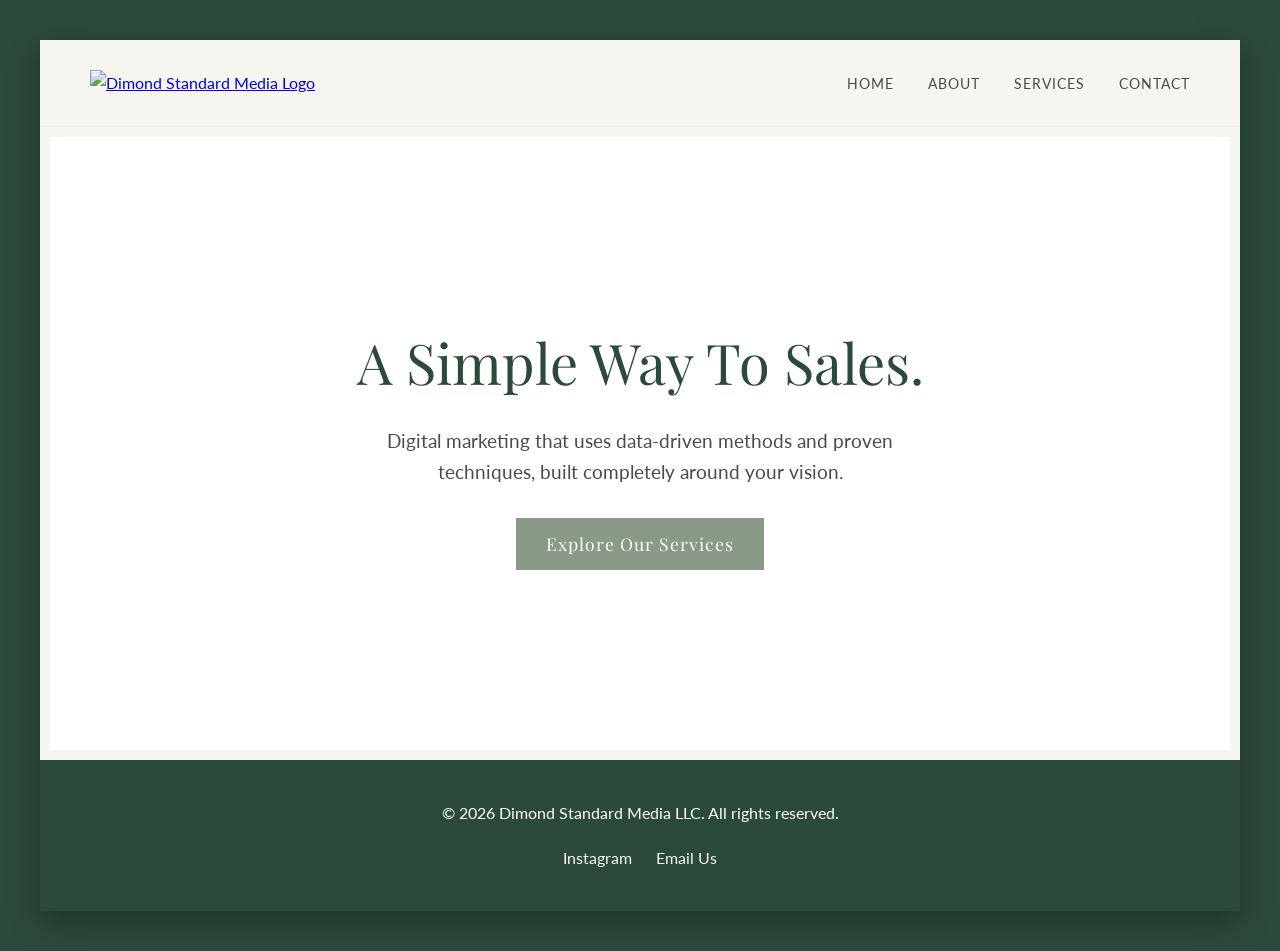
==== index.html @ d9544e7e "Update landing page index.html" ====
<!DOCTYPE html>
<html lang="en">
<head>
    <meta charset="UTF-8">
    <meta name="viewport" content="width=device-width, initial-scale=1.0">
    <title>Home | Dimond Standard Media</title>
    <link rel="stylesheet" href="style.css">
</head>
<body>

<div class="site-wrapper">
    <header>
        <a href="index.html">
            <img src="dsMedia logo with LLc.png" alt="Dimond Standard Media Logo" class="logo-img">
        </a>
        <nav>
            <a href="index.html">Home</a>
            <a href="about.html">About</a>
            <a href="services.html">Services</a>
            <a href="contact.html">Contact</a>
        </nav>
    </header>

    <section class="hero">
        <div class="container">
            <h1>A Simple Way To Sales.</h1>
            <p>Digital marketing that uses data-driven methods and proven techniques, built completely around your vision.</p>
            <a href="services.html" class="btn">Explore Our Services</a>
        </div>
    </section>

    <footer>
        <p>&copy; 2026 Dimond Standard Media LLC. All rights reserved.</p>
        <div class="mt-2">
            <a href="https://www.instagram.com/d.smedia_/" target="_blank">Instagram</a>
            <a href="mailto:levi@dsmedia.app">Email Us</a>
        </div>
    </footer>
</div>

</body>
</html>
---- style.css ----
@import url('https://fonts.googleapis.com/css2?family=Playfair+Display:ital,wght@0,400;0,600;1,400&family=Lato:wght@300;400;700&display=swap');

/* Color Palette based on your request */
:root {
    --forest-green: #2C4A3B;
    --sage-green: #8A9A86;
    --light-tan: #F7F5F0;
    --dark-gray: #4A4A4A;
    --light-gray: #E5E7EB;
    --black: #1A1A1A;
    --white: #FFFFFF;
}

* {
    margin: 0;
    padding: 0;
    box-sizing: border-box;
}

body {
    font-family: 'Lato', sans-serif;
    color: var(--dark-gray);
    /* This creates the dark outer background like your inspiration image */
    background-color: var(--forest-green); 
    /* To use an actual leaf image later, you would add: background-image: url('leaves.jpg'); background-size: cover; */
    padding: 40px 20px;
    line-height: 1.6;
}

/* The Main Website "Paper" */
.site-wrapper {
    max-width: 1200px;
    margin: 0 auto;
    background-color: var(--light-tan);
    box-shadow: 0 10px 30px rgba(0,0,0,0.3);
    overflow: hidden;
}

h1, h2, h3, h4 {
    font-family: 'Playfair Display', serif;
    color: var(--black);
    font-weight: 400;
}

/* Header & Navigation */
header {
    background-color: var(--light-tan);
    padding: 30px 50px;
    display: flex;
    justify-content: space-between;
    align-items: center;
    border-bottom: 1px solid var(--light-gray);
}

.logo-img {
    height: 80px; /* Adjust based on your logo's scale */
    width: auto;
}

nav a {
    text-decoration: none;
    color: var(--dark-gray);
    margin-left: 30px;
    font-size: 0.9rem;
    letter-spacing: 1px;
    text-transform: uppercase;
    transition: color 0.3s;
}

nav a:hover {
    color: var(--sage-green);
}

/* General Layout */
.container {
    padding: 80px 50px;
    max-width: 1000px;
    margin: 0 auto;
}

.text-center { text-align: center; }
.mt-2 { margin-top: 20px; }
.mb-2 { margin-bottom: 20px; }

/* Buttons */
.btn {
    display: inline-block;
    background-color: var(--sage-green);
    color: var(--white);
    padding: 12px 30px;
    text-decoration: none;
    font-family: 'Playfair Display', serif;
    font-size: 1.1rem;
    letter-spacing: 1px;
    transition: background 0.3s;
    border: none;
    cursor: pointer;
}

.btn:hover {
    background-color: var(--forest-green);
}

/* Hero Section */
.hero {
    text-align: center;
    padding: 100px 20px;
    background-color: var(--white);
    border: 10px solid var(--light-tan);
}

.hero h1 {
    font-size: 3.5rem;
    color: var(--forest-green);
    margin-bottom: 20px;
}

.hero p {
    font-size: 1.2rem;
    max-width: 600px;
    margin: 0 auto 30px auto;
}

/* Two Column Split */
.split {
    display: flex;
    gap: 50px;
    align-items: center;
}

.split > div {
    flex: 1;
}

/* Feature Boxes */
.feature-box {
    background-color: var(--white);
    padding: 40px;
    border-top: 4px solid var(--sage-green);
    margin-bottom: 30px;
}

/* Footer */
footer {
    background-color: var(--forest-green);
    color: var(--white);
    text-align: center;
    padding: 40px 20px;
}

footer a {
    color: var(--light-tan);
    text-decoration: none;
    margin: 0 10px;
}

/* Mobile Adjustments */
@media (max-width: 768px) {
    header { flex-direction: column; gap: 20px; text-align: center; }
    nav a { margin: 0 10px; display: inline-block; margin-top: 10px; }
    .split { flex-direction: column; }
    body { padding: 0; }
}
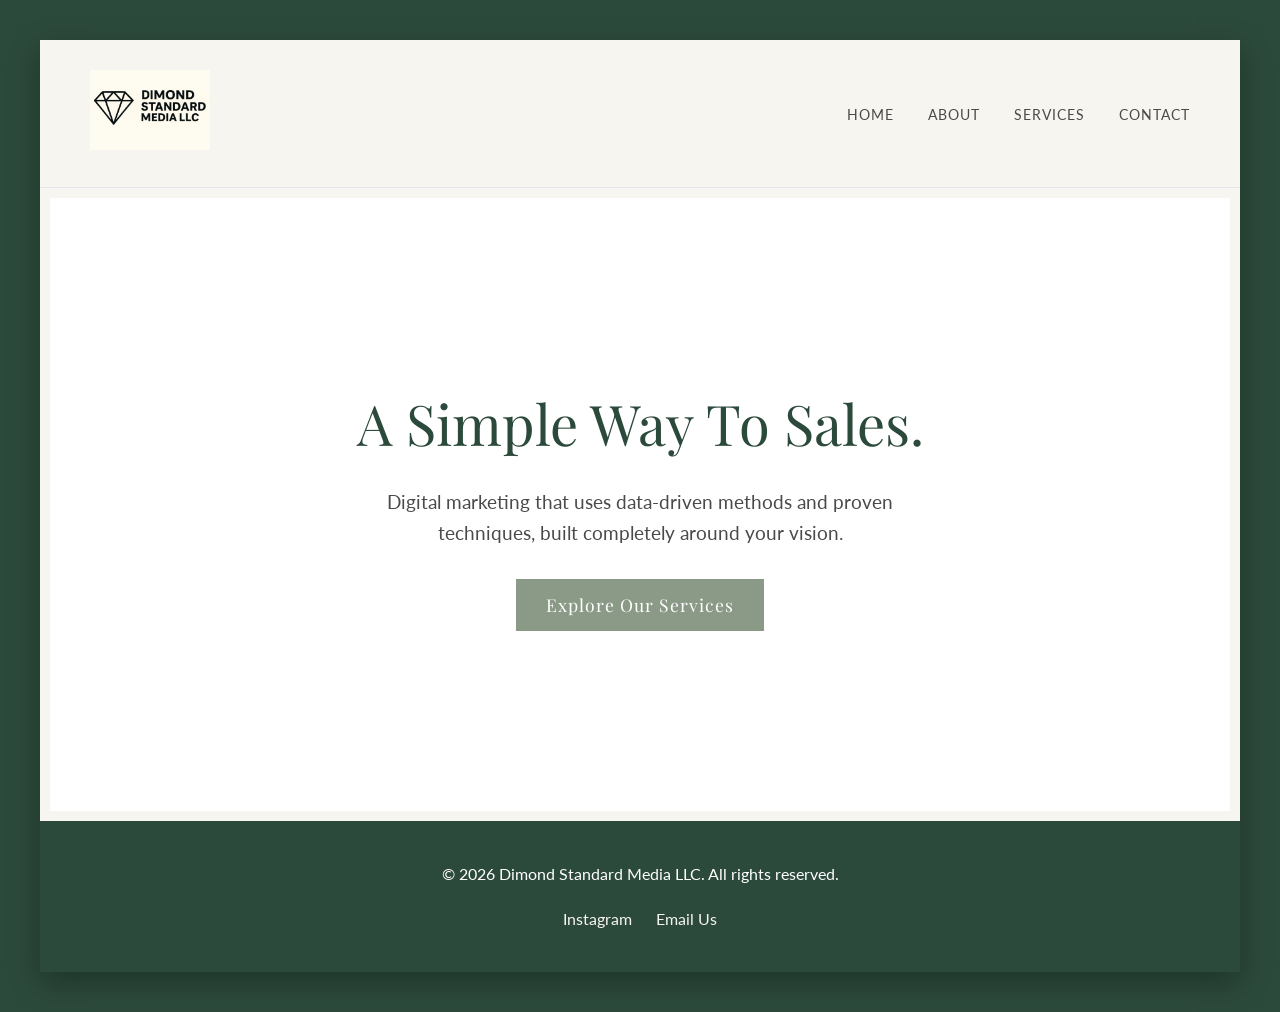
==== commit 3ef5b0b5: "Update index.html favicon" ====
--- a/index.html
+++ b/index.html
@@ -5,6 +5,7 @@
     <meta name="viewport" content="width=device-width, initial-scale=1.0">
     <title>Home | Dimond Standard Media</title>
     <link rel="stylesheet" href="style.css">
+    <link rel="icon" type="image/png" href="favicon.png">
 </head>
 <body>
 
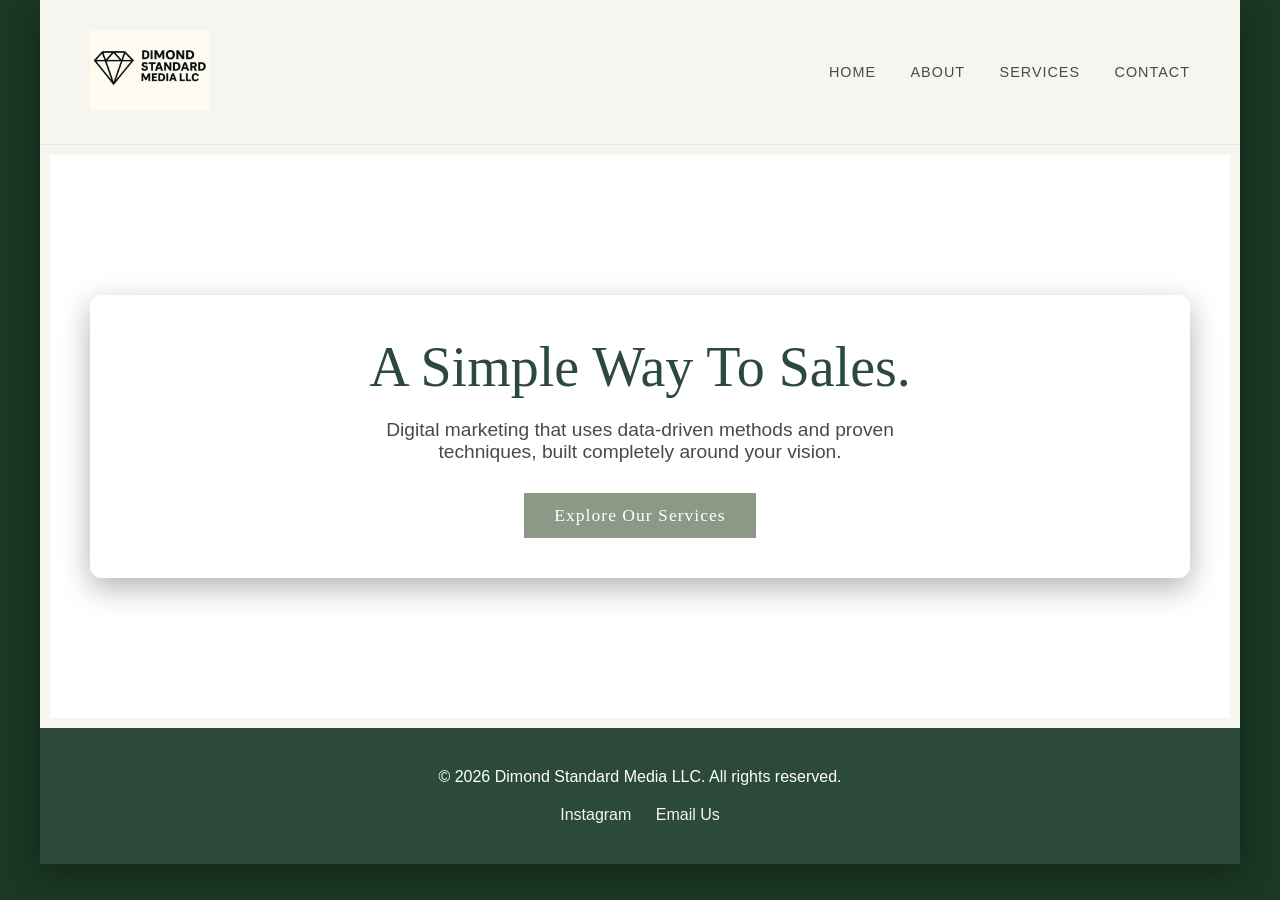
==== commit 59d99ddb: "Update index.html" ====
--- a/index.html
+++ b/index.html
@@ -6,6 +6,9 @@
     <title>Home | Dimond Standard Media</title>
     <link rel="stylesheet" href="style.css">
     <link rel="icon" type="image/png" href="favicon.png">
+    <title>Dimond Standard Media | Social Media Management Utah & Emery County</title>
+<meta name="description" content="Professional social media management and marketing for local businesses in Emery County and across Utah. Boost your presence with Dimond Standard Media.">
+<meta name="keywords" content="Marketing Emery County, Social Media Management Utah, Huntington Utah Marketing, Dimond Standard Media, Small Business Growth Utah">
 </head>
 <body>
 
--- a/style.css
+++ b/style.css
@@ -1,3 +1,29 @@
+/* This creates a fixed layer for the background that mobile phones can handle */
+body::before {
+    content: "";
+    position: fixed;
+    top: 0;
+    left: 0;
+    width: 100%;
+    height: 100%;
+    z-index: -1; /* This pushes the image behind your text */
+    
+    /* Using your working direct link */
+    background-image: linear-gradient(rgba(0, 0, 0, 0.4), rgba(0, 0, 0, 0.4)), url('https://images.unsplash.com/photo-1542273917363-3b1817f69a2d?q=80&w=2074&auto=format&fit=crop');
+    
+    background-size: cover;
+    background-position: center;
+    -webkit-background-size: cover; /* Fix for older Safari */
+}
+
+/* Keep your body clean so it scrolls naturally */
+body {
+    font-family: 'Open Sans', sans-serif;
+    margin: 0;
+    padding: 0;
+    color: var(--dark-gray);
+    background-color: #2c5e3b; /* A fallback green if things load slow */
+}
 @import url('https://fonts.googleapis.com/css2?family=Playfair+Display:ital,wght@0,400;0,600;1,400&family=Lato:wght@300;400;700&display=swap');
 
 /* Color Palette based on your request */
@@ -18,13 +44,11 @@
 }
 
 body {
-    font-family: 'Lato', sans-serif;
+    font-family: 'Open Sans', sans-serif;
+    margin: 0;
+    padding: 0;
     color: var(--dark-gray);
-    /* This creates the dark outer background like your inspiration image */
-    background-color: var(--forest-green); 
-    /* To use an actual leaf image later, you would add: background-image: url('leaves.jpg'); background-size: cover; */
-    padding: 40px 20px;
-    line-height: 1.6;
+    /* This is the new background code! */
 }
 
 /* The Main Website "Paper" */
@@ -73,9 +97,12 @@
 
 /* General Layout */
 .container {
-    padding: 80px 50px;
-    max-width: 1000px;
-    margin: 0 auto;
+    max-width: 1100px; /* This brings the edges in so the leaves show on the sides */
+    margin: 40px auto; /* This adds space at the top and bottom and centers it */
+    padding: 40px;
+    background-color: rgba(255, 255, 255, 0.95); /* 95% solid white, 5% see-through for a cool effect */
+    border-radius: 12px; /* Smooth, rounded corners */
+    box-shadow: 0 10px 30px rgba(0, 0, 0, 0.3); /* Adds a shadow so it looks like it's floating over the leaves */
 }
 
 .text-center { text-align: center; }
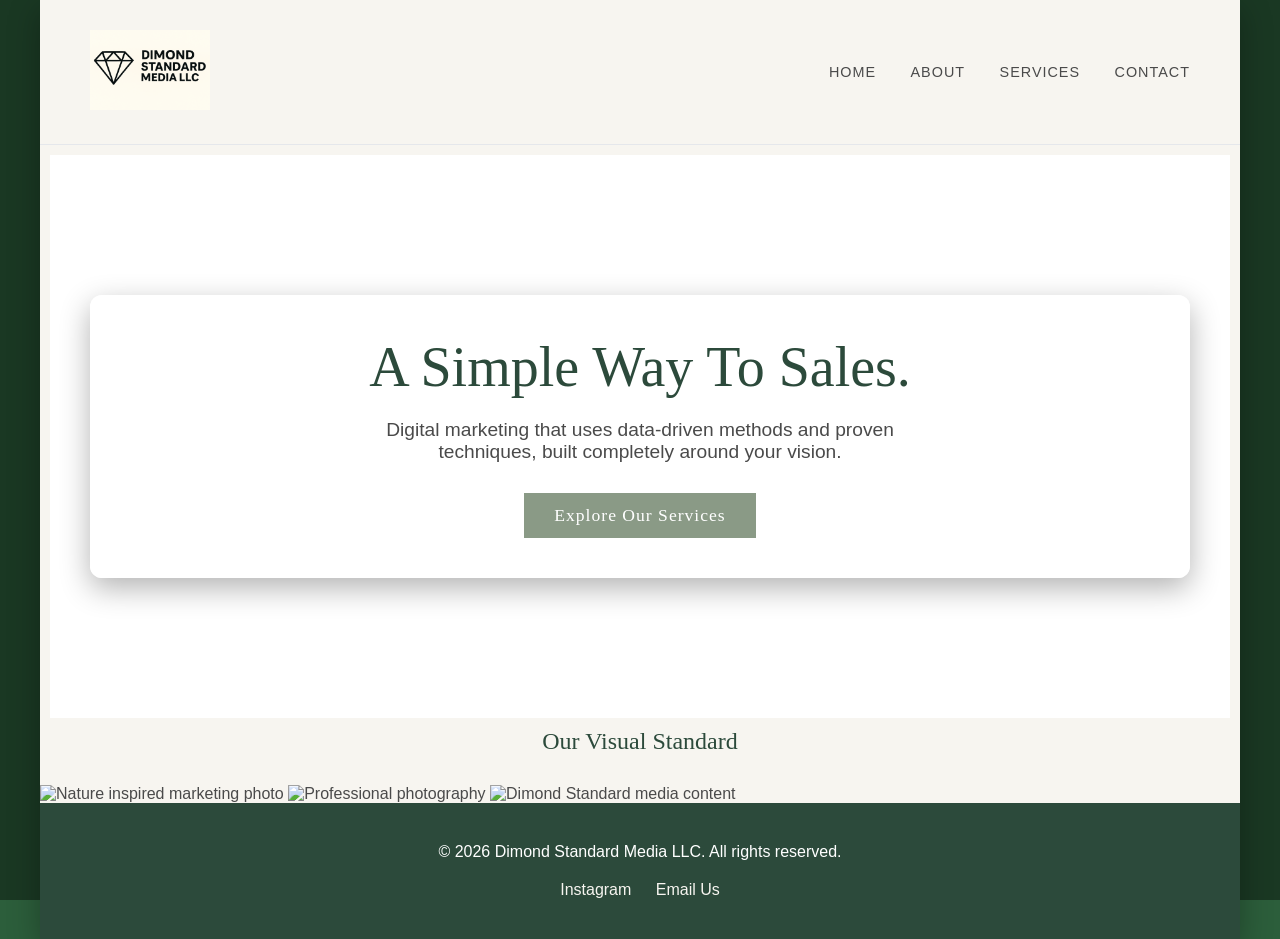
==== commit b32f58a8: "Update index.html photos for site" ====
--- a/index.html
+++ b/index.html
@@ -32,7 +32,17 @@
             <a href="services.html" class="btn">Explore Our Services</a>
         </div>
     </section>
-
+<!-- ZEN PHOTO GALLERY -->
+    <section class="zen-container">
+        <h2 style="text-align: center; color: var(--forest-green, #2c5e3b); margin-bottom: 30px;">Our Visual Standard</h2>
+    
+        <div class="photo-grid">
+        <!-- Replace work1.jpg with your actual file names -->
+            <img src="work1.jpg" alt="Nature inspired marketing photo" class="zen-photo">
+            <img src="work2.jpg" alt="Professional photography" class="zen-photo">
+            <img src="work3.jpg" alt="Dimond Standard media content" class="zen-photo">
+        </div>
+    </section>
     <footer>
         <p>&copy; 2026 Dimond Standard Media LLC. All rights reserved.</p>
         <div class="mt-2">
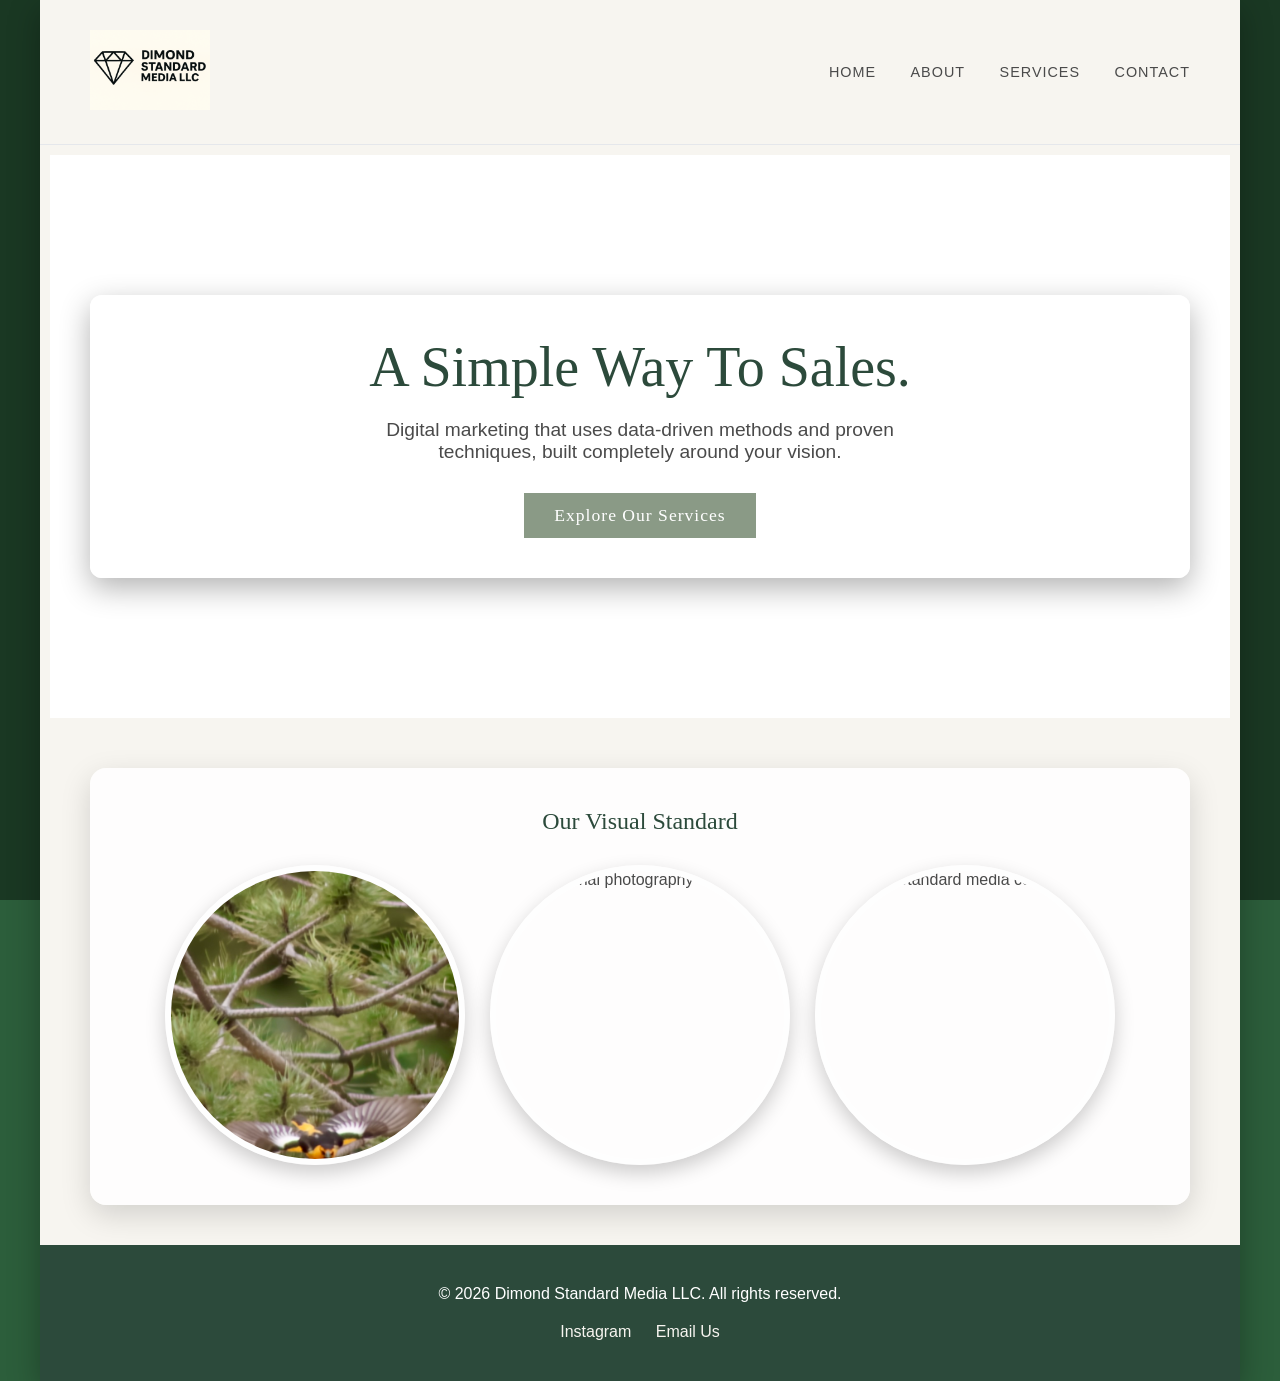
==== commit 4c5c2d8f: "Update index.html" ====
--- a/index.html
+++ b/index.html
@@ -38,9 +38,9 @@
     
         <div class="photo-grid">
         <!-- Replace work1.jpg with your actual file names -->
-            <img src="work1.jpg" alt="Nature inspired marketing photo" class="zen-photo">
-            <img src="work2.jpg" alt="Professional photography" class="zen-photo">
-            <img src="work3.jpg" alt="Dimond Standard media content" class="zen-photo">
+            <img src="work1.jpeg" alt="Nature inspired marketing photo" class="zen-photo">
+            <img src="work2.jpeg" alt="Professional photography" class="zen-photo">
+            <img src="work3.jpeg" alt="Dimond Standard media content" class="zen-photo">
         </div>
     </section>
     <footer>
--- a/style.css
+++ b/style.css
@@ -188,3 +188,39 @@
     .split { flex-direction: column; }
     body { padding: 0; }
 }
+/* --- ZEN GALLERY STYLES --- */
+
+/* The Glass Frame for the Gallery */
+.zen-container {
+    max-width: 1100px;
+    margin: 40px auto;
+    padding: 40px;
+    background-color: rgba(255, 255, 255, 0.85); /* Slightly more transparent than the main glass */
+    border-radius: 16px; /* Soft, rounded corners */
+    box-shadow: 0 10px 30px rgba(0, 0, 0, 0.15); /* Soft, floating shadow */
+}
+
+/* The Grid Layout */
+.photo-grid {
+    display: flex;
+    flex-wrap: wrap; /* Allows photos to stack on mobile */
+    gap: 25px; /* Creates "breathing room" between photos */
+    justify-content: center;
+}
+
+/* The Individual Photos */
+.zen-photo {
+    width: 300px;
+    height: 300px;
+    object-fit: cover; /* Crops photos into perfect squares without stretching them */
+    border-radius: 50%; /* This turns them into perfect circles! (Change to 12px if you prefer soft squares) */
+    border: 6px solid rgba(255, 255, 255, 0.6); /* A frosted glass border around the photo */
+    box-shadow: 0 8px 20px rgba(0,0,0,0.2);
+    transition: transform 0.4s ease, box-shadow 0.4s ease; /* Makes the hover effect perfectly smooth */
+}
+
+/* The Hover Effect (Like a stone floating up slightly when you mouse over it) */
+.zen-photo:hover {
+    transform: translateY(-10px); 
+    box-shadow: 0 15px 30px rgba(0,0,0,0.3);
+}
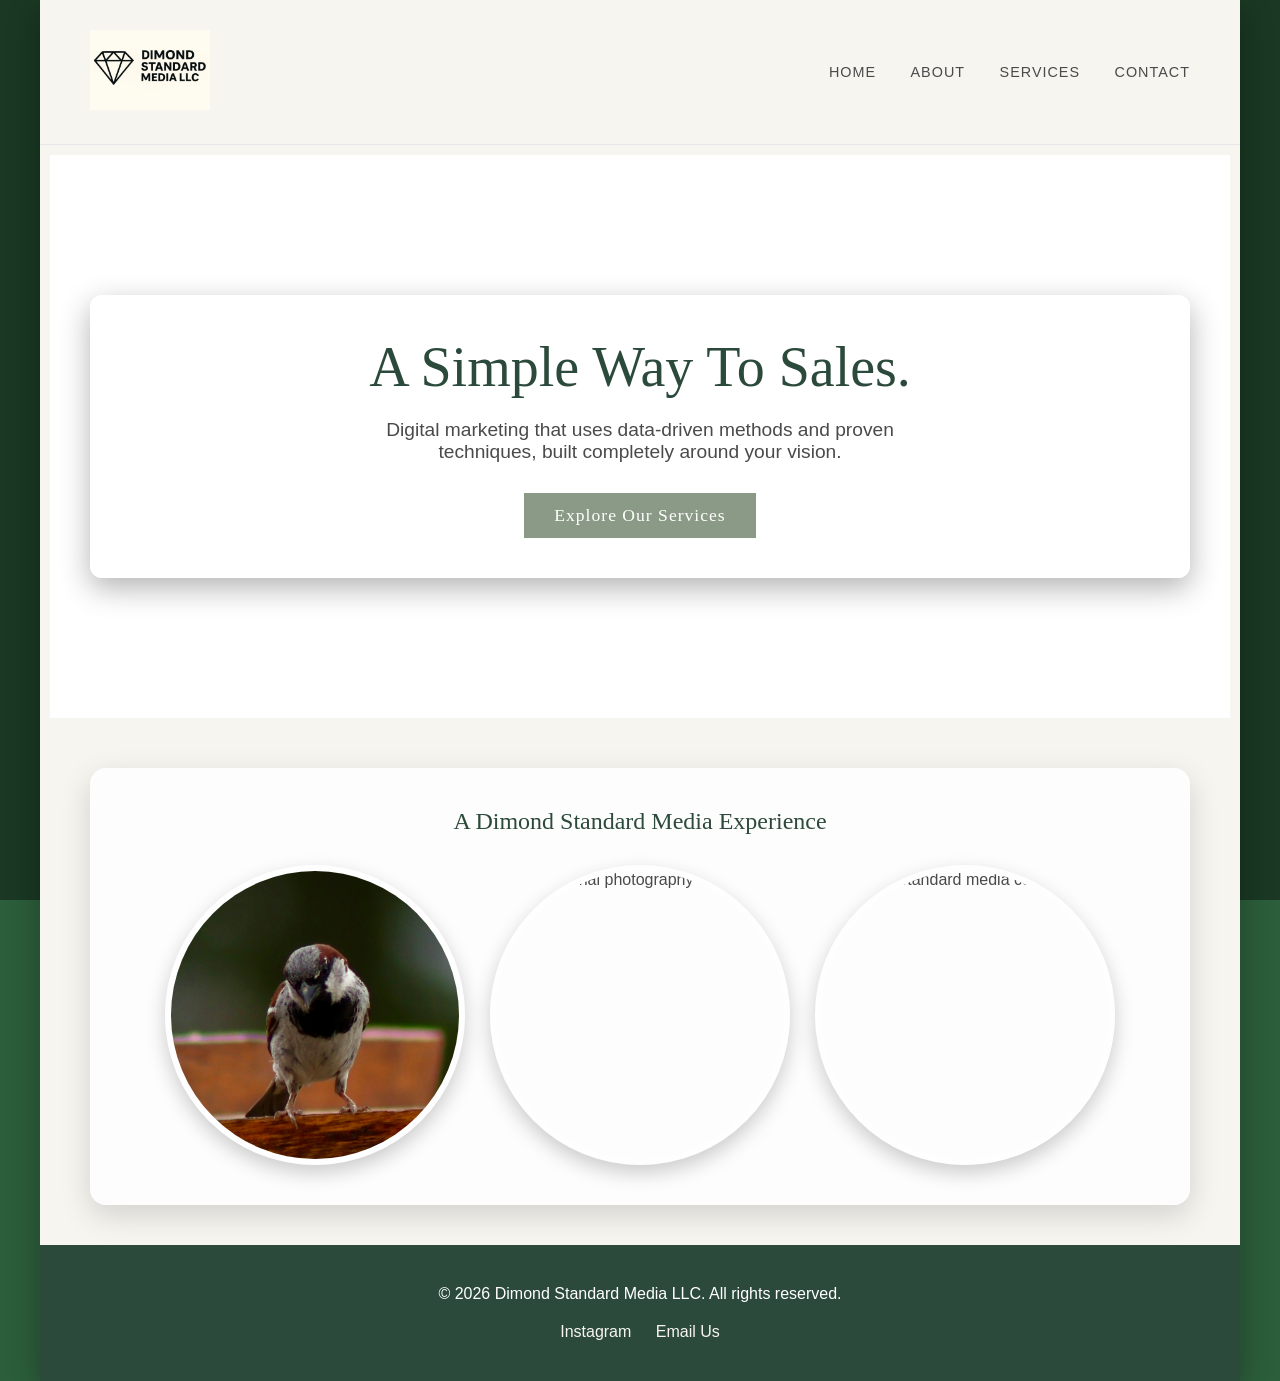
==== commit a20711a1: "Update index.html" ====
--- a/index.html
+++ b/index.html
@@ -34,11 +34,11 @@
     </section>
 <!-- ZEN PHOTO GALLERY -->
     <section class="zen-container">
-        <h2 style="text-align: center; color: var(--forest-green, #2c5e3b); margin-bottom: 30px;">Our Visual Standard</h2>
+        <h2 style="text-align: center; color: var(--forest-green, #2c5e3b); margin-bottom: 30px;">A Dimond Standard Media Experience</h2>
     
         <div class="photo-grid">
         <!-- Replace work1.jpg with your actual file names -->
-            <img src="work1.jpeg" alt="Nature inspired marketing photo" class="zen-photo">
+            <img src="work11.jpeg" alt="Nature inspired marketing photo" class="zen-photo">
             <img src="work2.jpeg" alt="Professional photography" class="zen-photo">
             <img src="work3.jpeg" alt="Dimond Standard media content" class="zen-photo">
         </div>
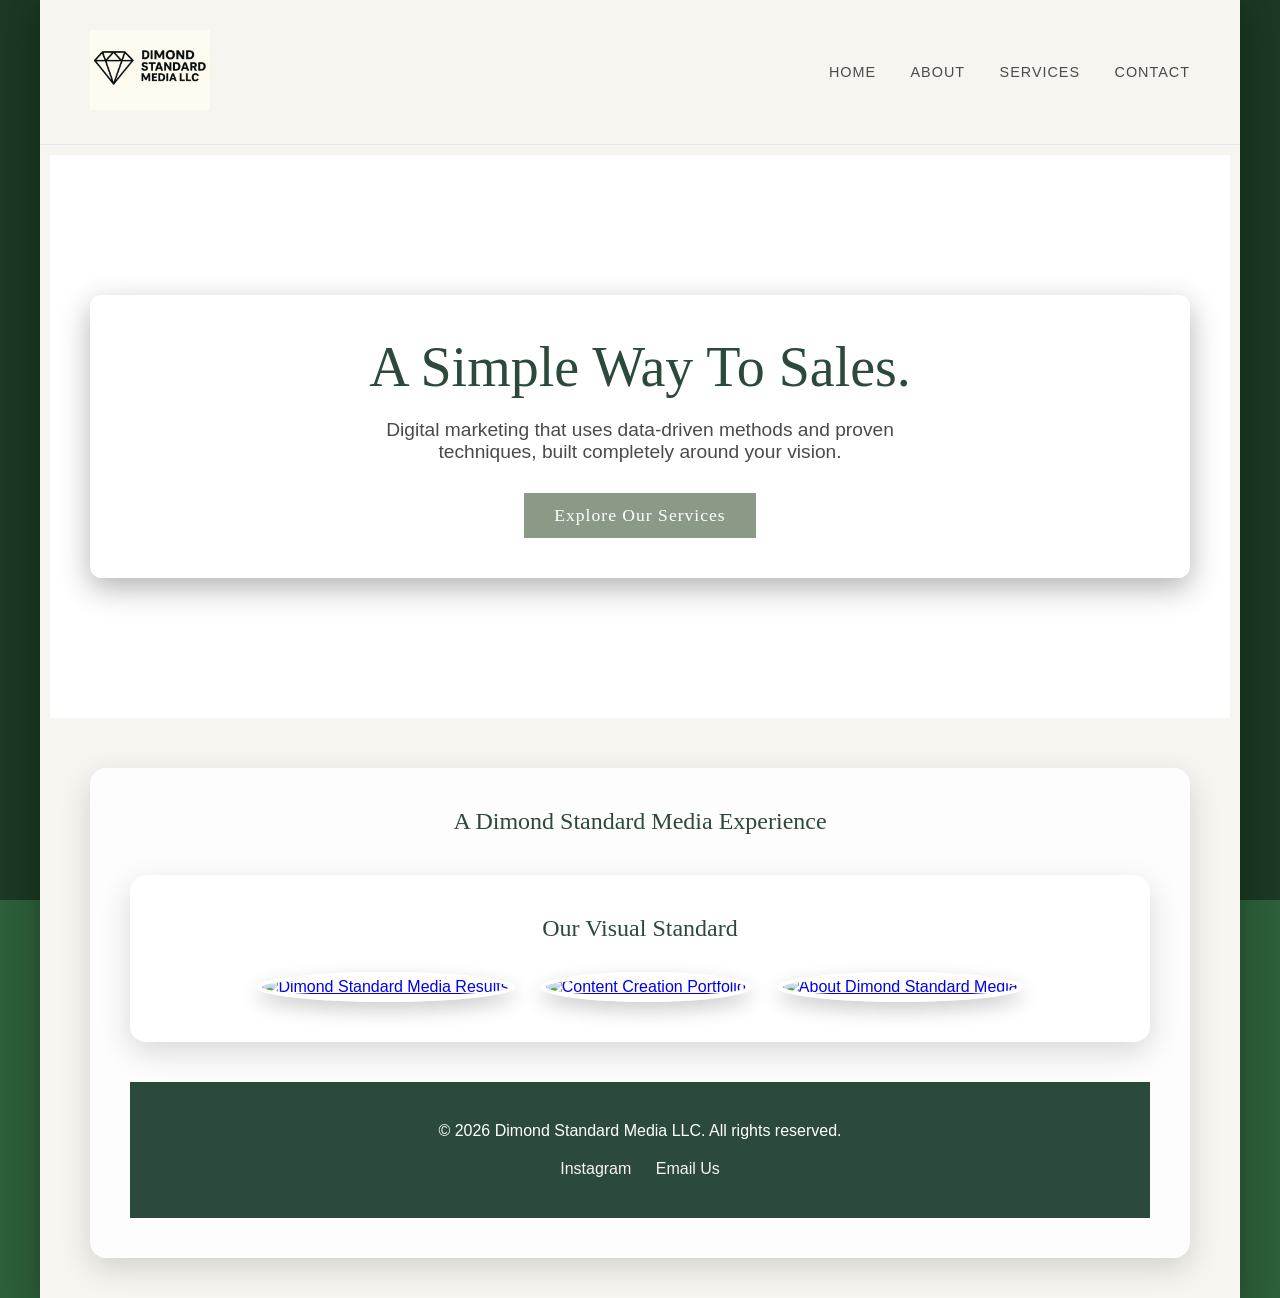
==== commit edac9ffa: "Update index.html clickable pictures" ====
--- a/index.html
+++ b/index.html
@@ -36,13 +36,27 @@
     <section class="zen-container">
         <h2 style="text-align: center; color: var(--forest-green, #2c5e3b); margin-bottom: 30px;">A Dimond Standard Media Experience</h2>
     
-        <div class="photo-grid">
-        <!-- Replace work1.jpg with your actual file names -->
-            <img src="work11.jpeg" alt="Nature inspired marketing photo" class="zen-photo">
-            <img src="work2.jpeg" alt="Professional photography" class="zen-photo">
-            <img src="work3.jpeg" alt="Dimond Standard media content" class="zen-photo">
-        </div>
-    </section>
+        <!-- ZEN PHOTO GALLERY -->
+<section class="zen-container">
+    <h2 style="text-align: center; color: var(--forest-green, #2c5e3b); margin-bottom: 30px;">Our Visual Standard</h2>
+    
+    <div class="photo-grid">
+        <!-- Portal 1: Results Page -->
+        <a href="results.html">
+            <img src="work11.jpg" alt="Dimond Standard Media Results" class="zen-photo">
+        </a>
+        
+        <!-- Portal 2: Content Page -->
+        <a href="content.html">
+            <img src="work2.jpg" alt="Content Creation Portfolio" class="zen-photo">
+        </a>
+        
+        <!-- Portal 3: About Me Page -->
+        <a href="about.html">
+            <img src="work3.jpg" alt="About Dimond Standard Media" class="zen-photo">
+        </a>
+    </div>
+</section>
     <footer>
         <p>&copy; 2026 Dimond Standard Media LLC. All rights reserved.</p>
         <div class="mt-2">
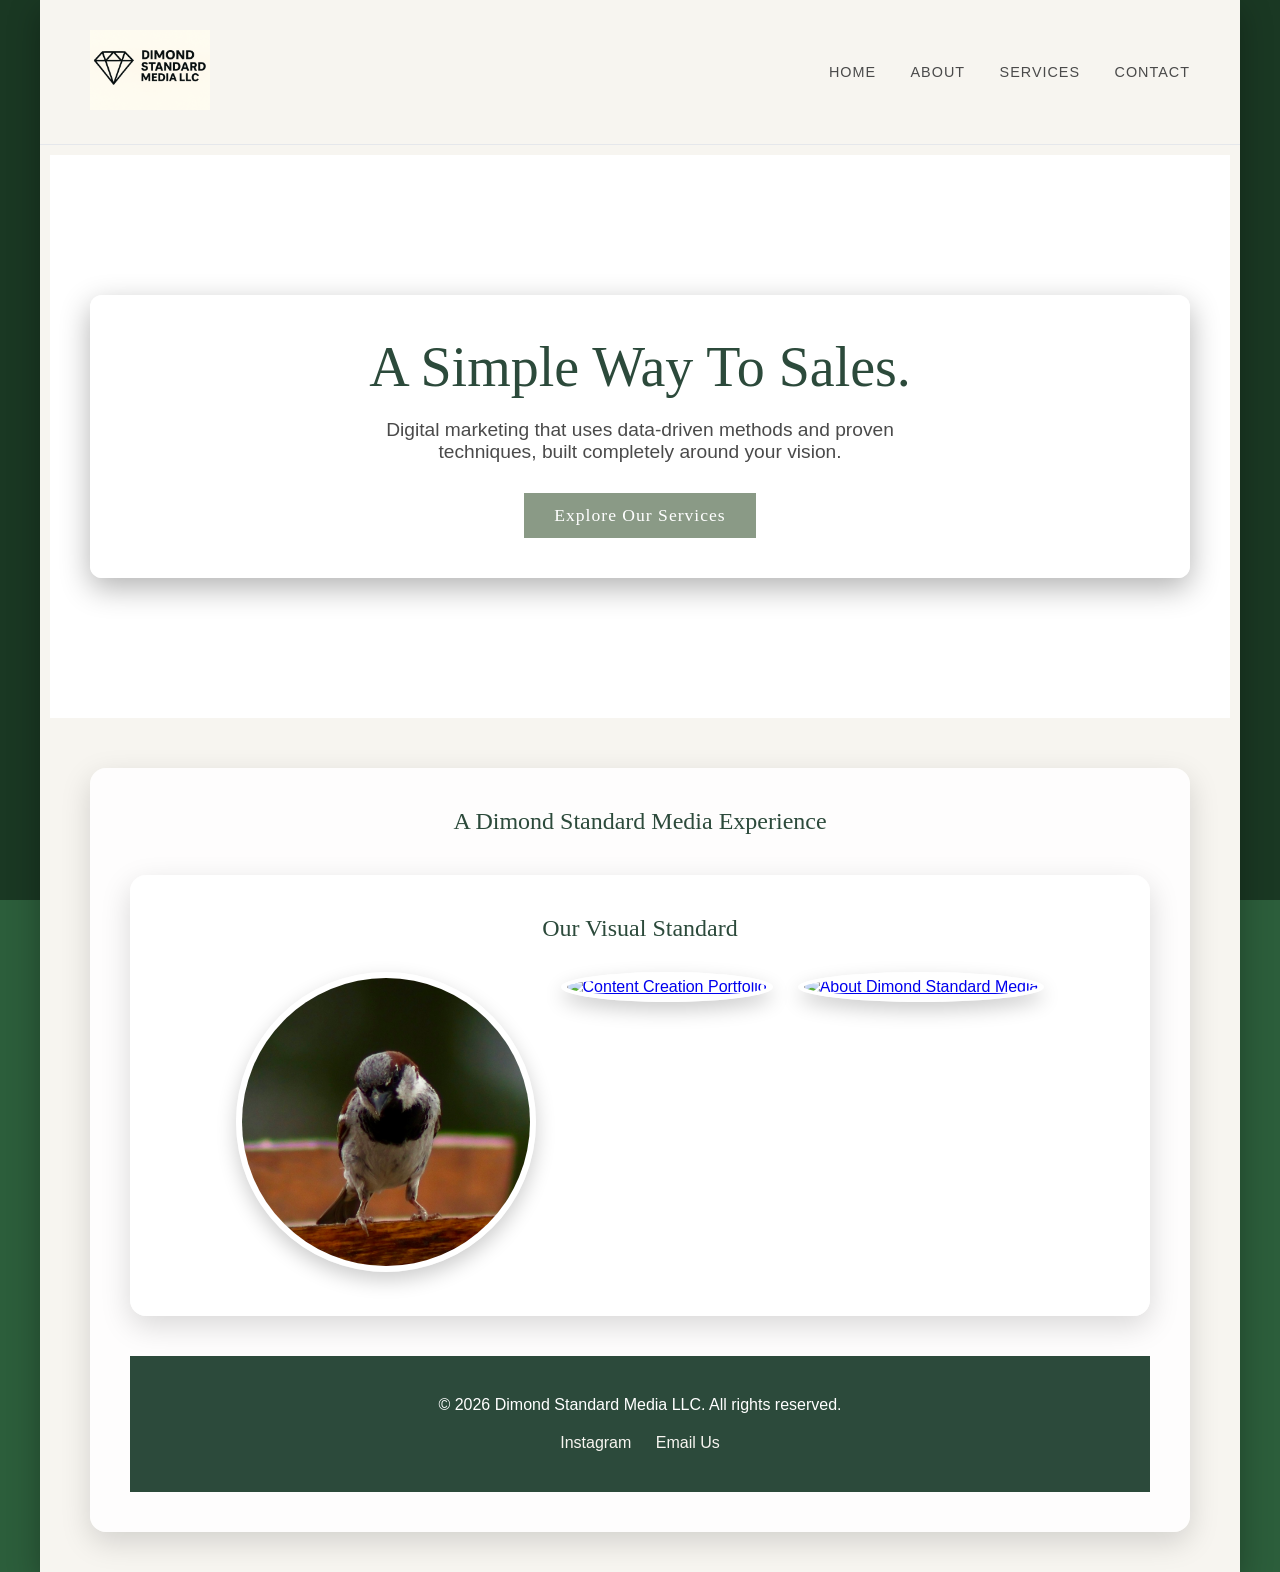
==== commit f73bb968: "Update index.html" ====
--- a/index.html
+++ b/index.html
@@ -43,17 +43,17 @@
     <div class="photo-grid">
         <!-- Portal 1: Results Page -->
         <a href="results.html">
-            <img src="work11.jpg" alt="Dimond Standard Media Results" class="zen-photo">
+            <img src="work11.jpeg" alt="Dimond Standard Media Results" class="zen-photo">
         </a>
         
         <!-- Portal 2: Content Page -->
         <a href="content.html">
-            <img src="work2.jpg" alt="Content Creation Portfolio" class="zen-photo">
+            <img src="work2.jpeg" alt="Content Creation Portfolio" class="zen-photo">
         </a>
         
         <!-- Portal 3: About Me Page -->
-        <a href="about.html">
-            <img src="work3.jpg" alt="About Dimond Standard Media" class="zen-photo">
+        <a href="aboutme.html">
+            <img src="work3.jpeg" alt="About Dimond Standard Media" class="zen-photo">
         </a>
     </div>
 </section>
